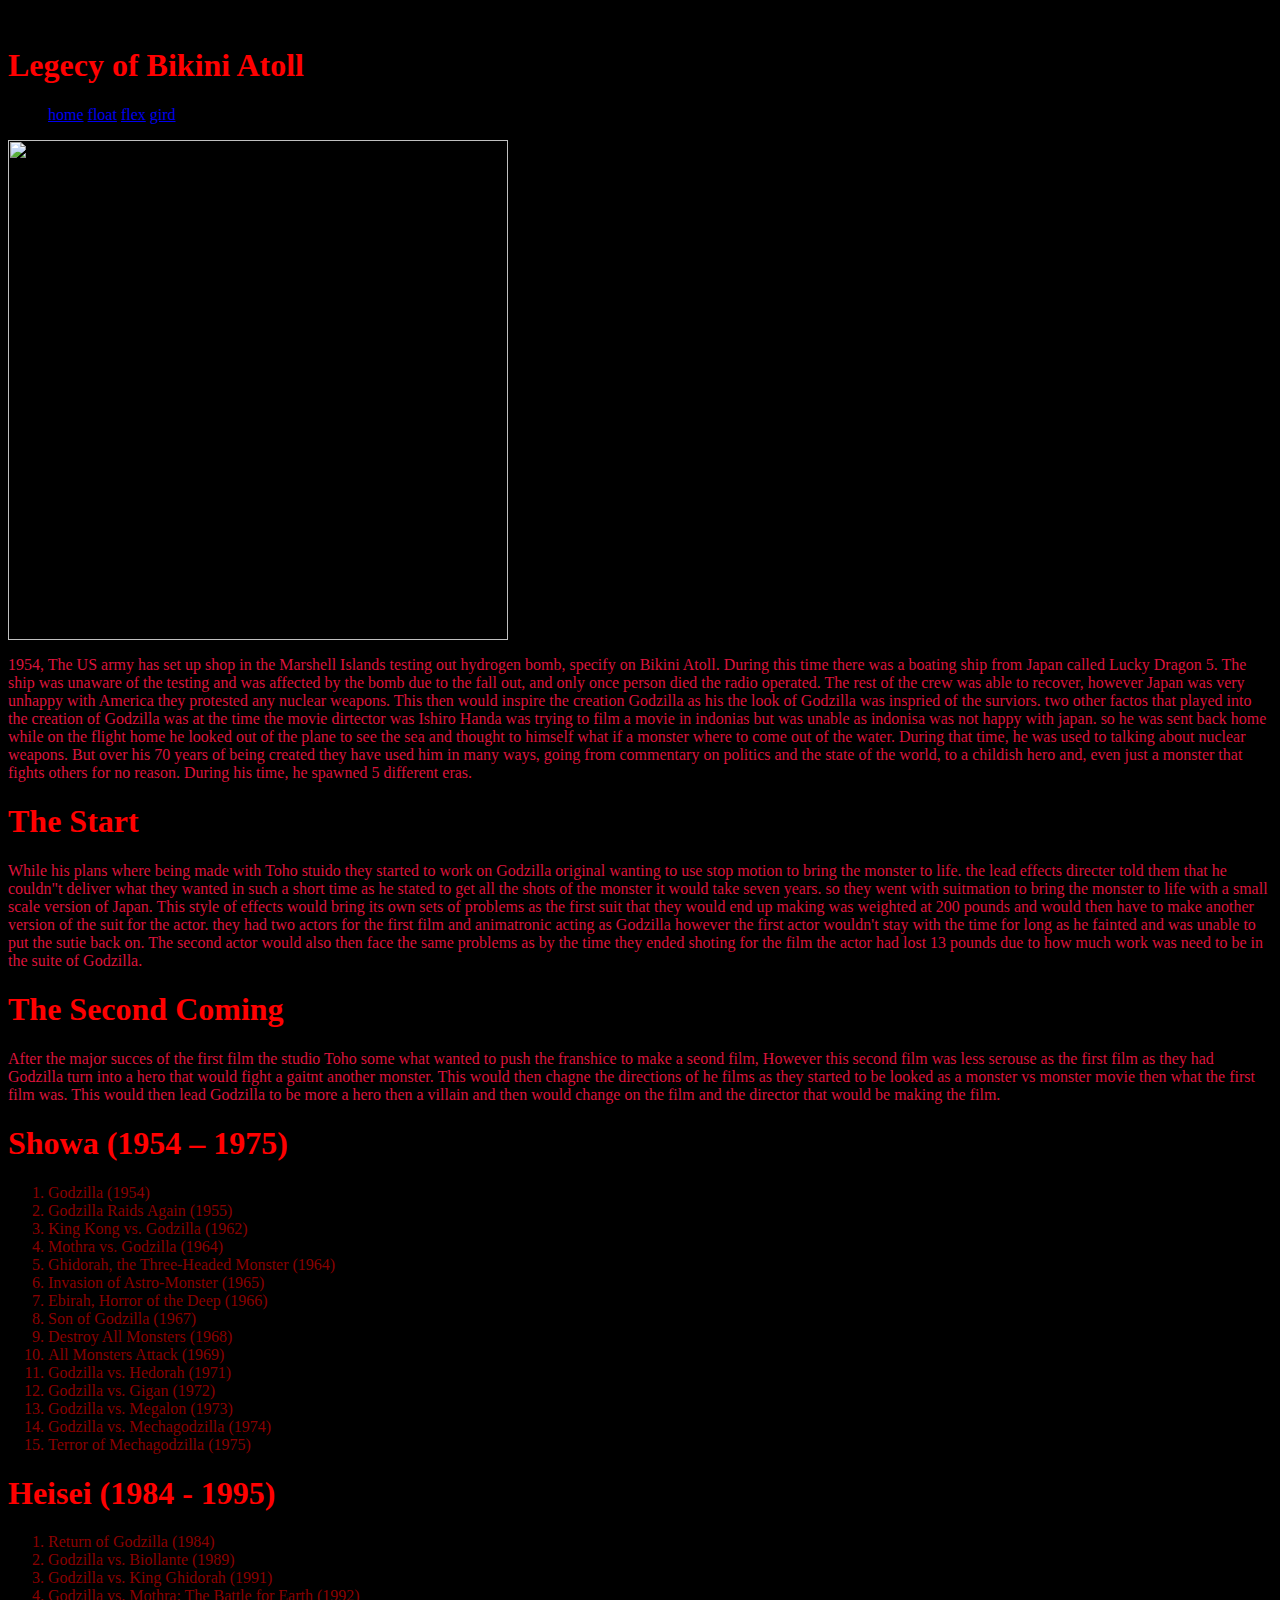
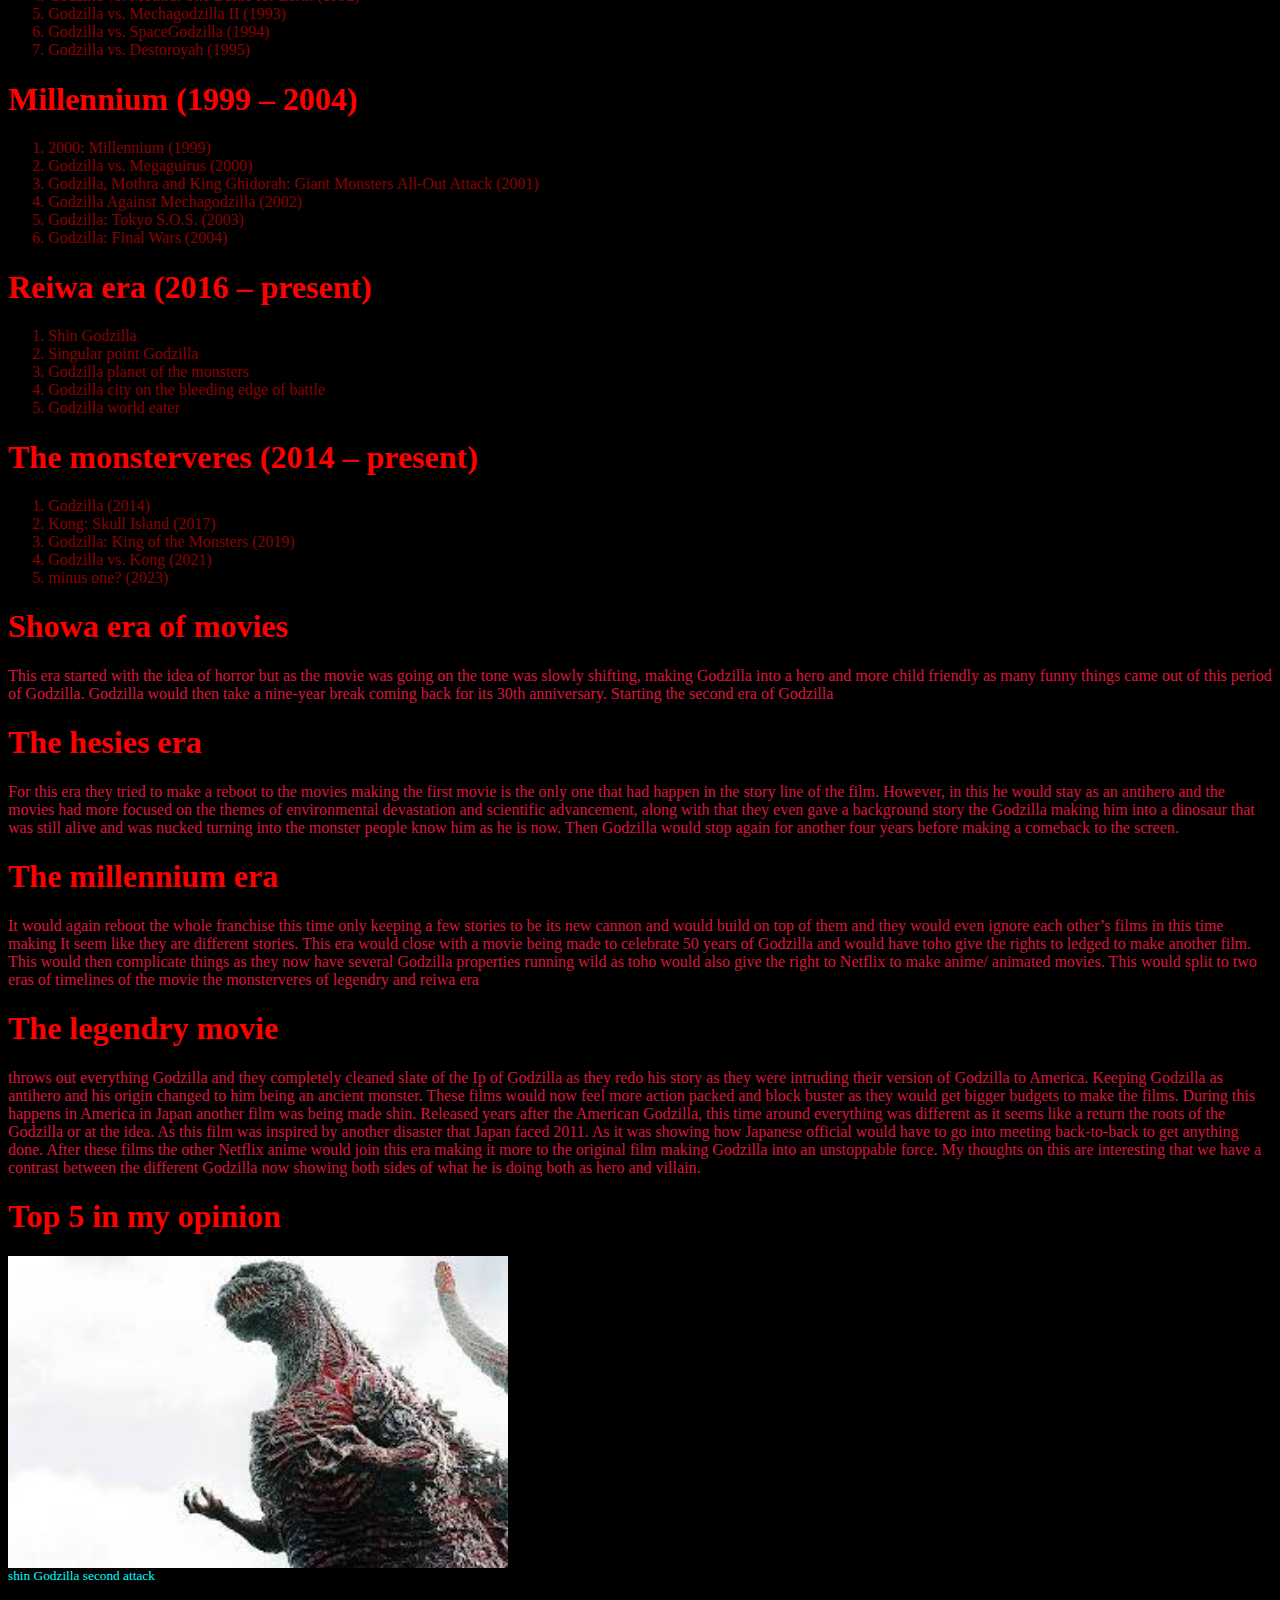
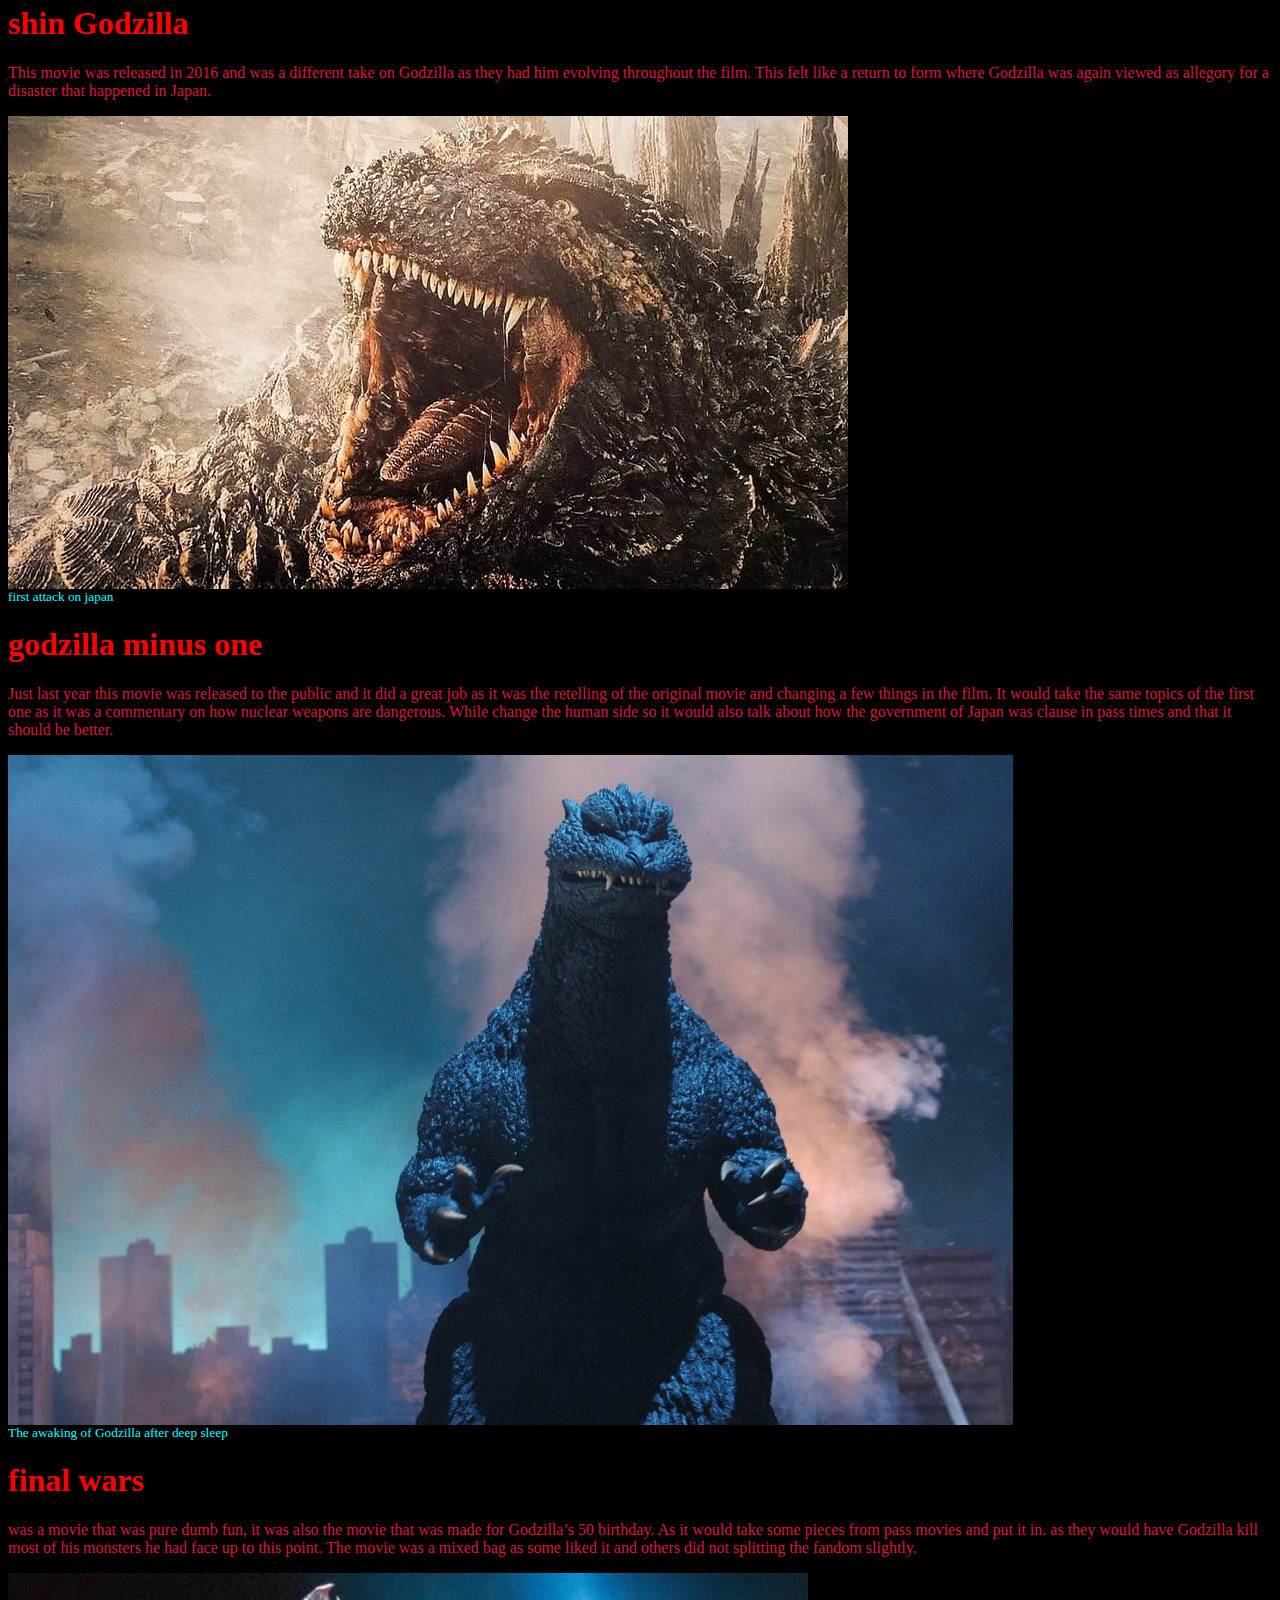
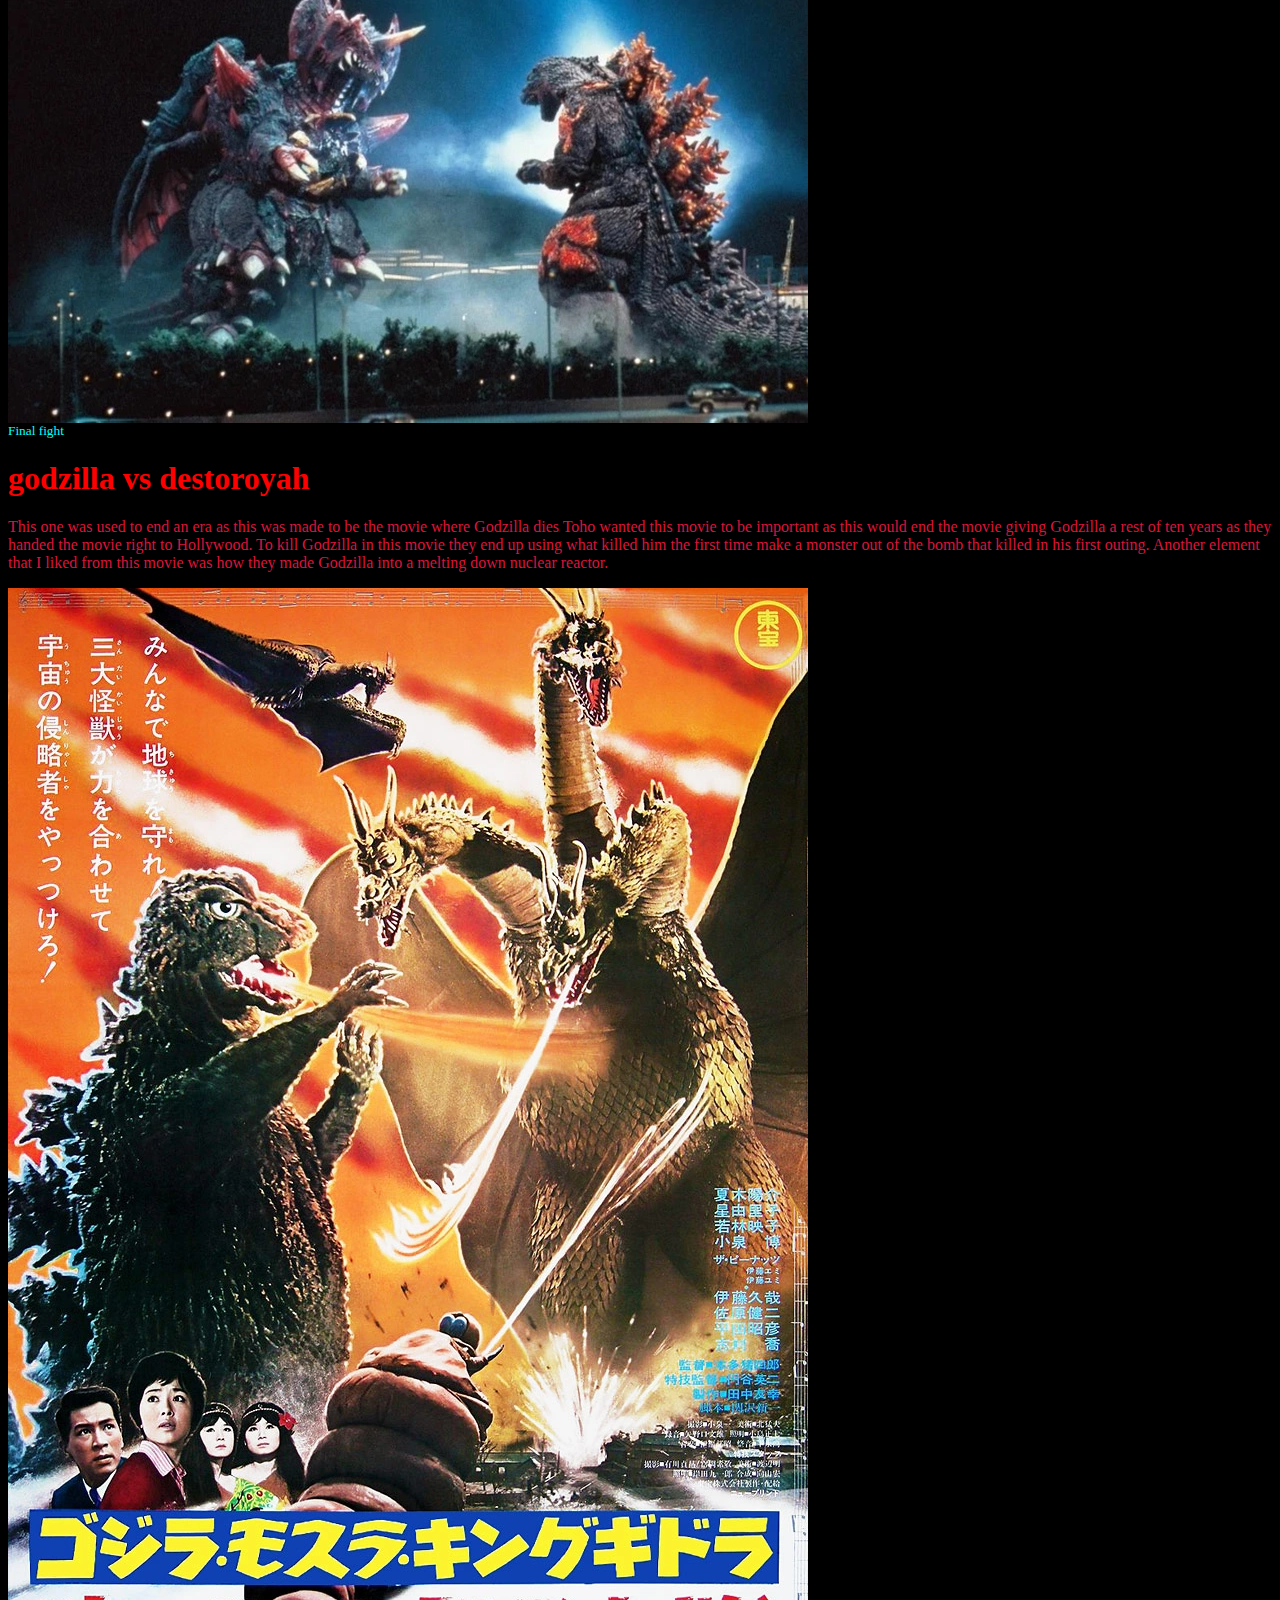
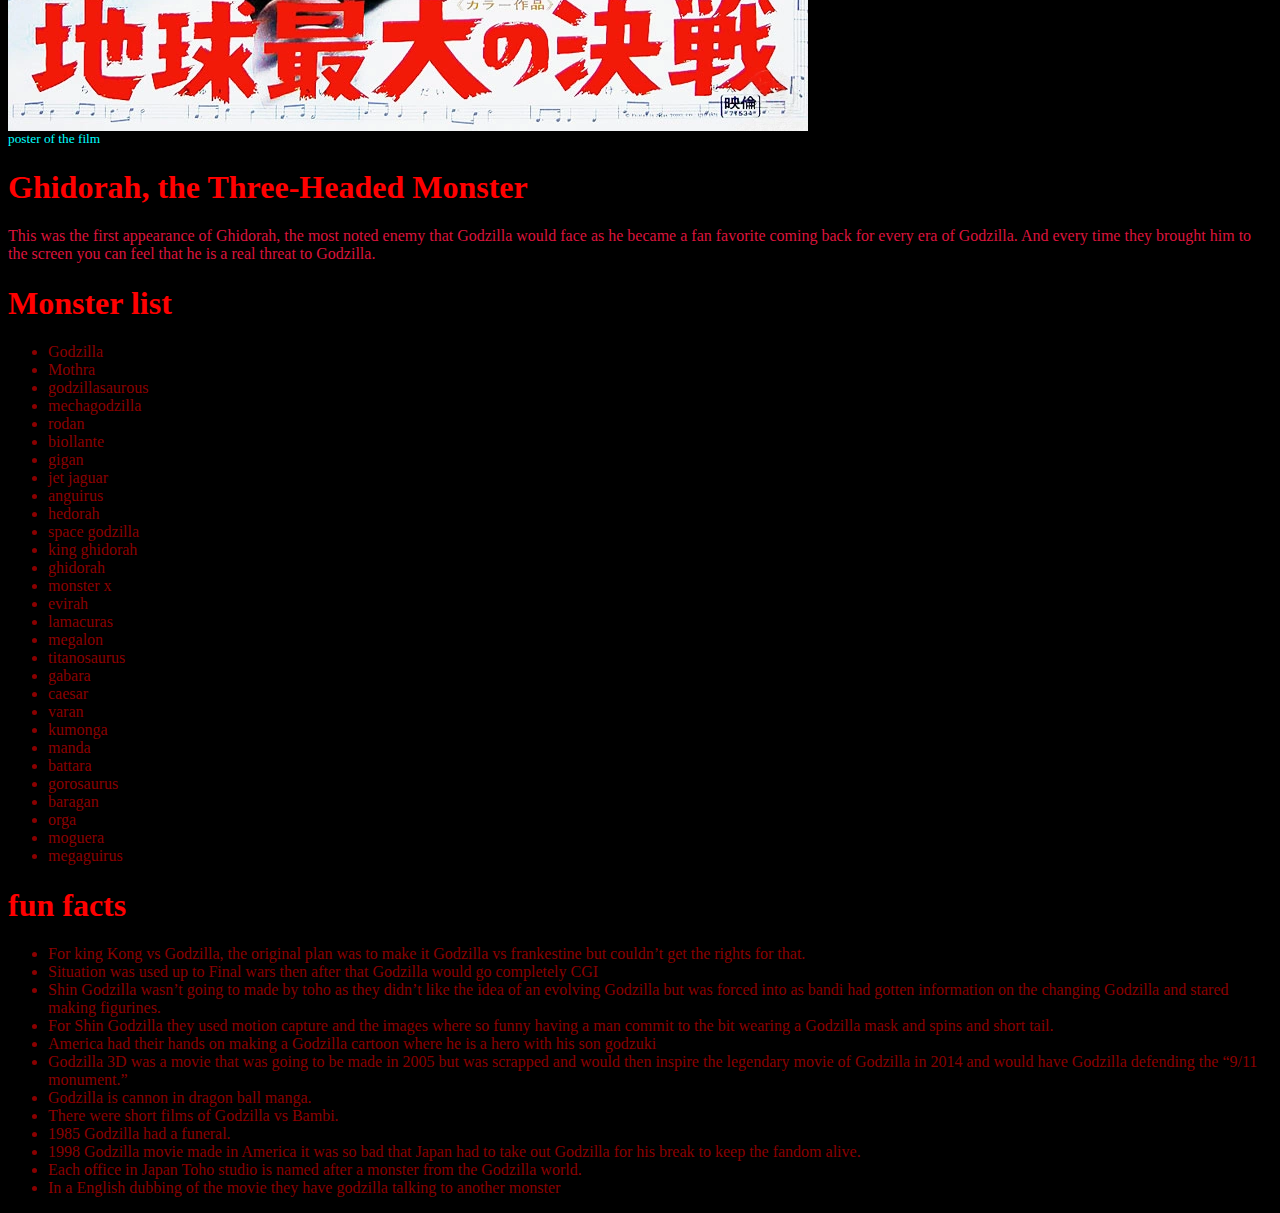
==== flex.html @ 572b9953 "new files with allot of change" ====
=<!DOCTYPE html>
<html lang="EN"> 

<body>
<h1>Legecy of Bikini Atoll</h1>
<div>
<link rel="stylesheet" href="flex.css">
<ul>
    <a href="index.html">home</a>
    <a href="float.html">float</a>
    <a href="flex.html">flex</a>
    <a href="grid.html">gird</a>
</ul>
</div>
<img src="images/Godzilla promo.jpg" width="500">
<div>

</div>
<p> 1954,
    The US army has set up shop in the Marshell Islands testing out hydrogen bomb, specify on Bikini Atoll. During this time there was a boating ship from Japan called Lucky Dragon 5. The ship was unaware of the testing and was affected by the bomb due to the fall out, and only once person died the radio operated. The rest of the crew was able to recover, however Japan was very unhappy with America they protested any nuclear weapons. This then would inspire the creation Godzilla as his the look of Godzilla was inspried of the surviors. two other factos that played into the creation of Godzilla was at the time the movie dirtector was Ishiro Handa was trying to film a movie in indonias but was unable as indonisa was not happy with japan. so he was sent back home while on the flight home he looked out of the plane to see the sea and thought to himself what if a monster where to come out of the water. During that time, he was used to talking about nuclear weapons. But over his 70 years of being created they have used him in many ways, going from commentary on politics and the state of the world, to a childish hero and, even just a monster that fights others for no reason. During his time, he spawned 5 different eras. 
</p>  
<div>
    <H1>The Start</H1>
    <p>
        While his plans where being made with Toho stuido they started to work on Godzilla original wanting to use stop motion to bring the monster to life. the lead effects directer told them that he couldn"t deliver what they wanted in such a short time as he stated to get all the shots of the monster it would take seven years. so they went with suitmation to bring the monster to life with a small scale version of Japan. This style of effects would bring its own sets of problems as the first suit that they would end up making was weighted at 200 pounds and would then have to make another version of the suit for the actor. they had two actors for the first film and animatronic acting as Godzilla however the first actor wouldn't stay with the time for long as he fainted and was unable to put the sutie back on. The second actor would also then face the same problems as by the time they ended shoting for the film the actor had lost 13 pounds due to how much work was need to be in the suite of Godzilla.   
    </p>
</div>
<div>
    <H1>
        The Second Coming
    </H1>
<P>After the major succes of the first film the studio Toho some what wanted to push the franshice to make a seond film, However this second film was less serouse as the first film as they had Godzilla turn into a hero that would fight a gaitnt another monster.
    This would then chagne the directions of he films as they started to be looked as a monster vs monster movie then what the first film was. This would then lead Godzilla to be more a hero then a villain and then would change on the film and the director that would be making the film. 
</P>
</div>
<div><h1>Showa (1954 – 1975)</h1></div>
<ol type="1">
    	<li> Godzilla (1954)</li>
    	<li> Godzilla Raids Again (1955)</li>
    	<li> King Kong vs. Godzilla (1962)</li>
    	<li> Mothra vs. Godzilla (1964)</li>
    	<li> Ghidorah, the Three-Headed Monster (1964)</li>
    	<li> Invasion of Astro-Monster (1965)</li>
    	<li> Ebirah, Horror of the Deep (1966)</li>
    	<li>Son of Godzilla (1967) </li>
    	<li>Destroy All Monsters (1968) </li>
    	<li>All Monsters Attack (1969) </li>
    	<li>Godzilla vs. Hedorah (1971) </li>
    	<li>Godzilla vs. Gigan (1972) </li>
    	<li>Godzilla vs. Megalon (1973) </li>
    	<li>Godzilla vs. Mechagodzilla (1974) </li>
    	<li>Terror of Mechagodzilla (1975) </li>
    </ol>

<h1>
    Heisei (1984 - 1995)
</h1>
<ol type="1">
    <li>Return of Godzilla (1984)</li> 
	<li>Godzilla vs. Biollante (1989)</li>
	<li>Godzilla vs. King Ghidorah (1991)</li>
	<li>Godzilla vs. Mothra: The Battle for Earth (1992)</li>
	<li>Godzilla vs. Mechagodzilla II (1993)</li>
	<li>Godzilla vs. SpaceGodzilla (1994)</li>
	<li>Godzilla vs. Destoroyah (1995)</li>
</ol>
	
<h1>
    Millennium (1999 – 2004)
</h1>
<ol type="1">
	<li> 2000: Millennium (1999)</li>
	<li>Godzilla vs. Megaguirus (2000)</li>
	<li>Godzilla, Mothra and King Ghidorah: Giant Monsters All-Out Attack (2001)</li>
	<li>Godzilla Against Mechagodzilla (2002)</li>
	<li>Godzilla: Tokyo S.O.S. (2003)</li>
	<li>Godzilla: Final Wars (2004)</li>
</ol>
<h1>
    Reiwa era (2016 – present)
</h1>
<ol type="1">
	<li>Shin Godzilla</li>
	<li>Singular point Godzilla </li>
	<li>Godzilla planet of the monsters</li>
	<li>Godzilla city on the bleeding edge of battle </li>
	<li>Godzilla world eater</li>
</ol>
<h1>
    The monsterveres (2014 – present) 
</h1>
<ol type="1">
	<li>Godzilla (2014)</li>
	<li>Kong: Skull Island (2017)</li>
	<li>Godzilla: King of the Monsters (2019)</li>
	<li>Godzilla vs. Kong (2021)</li>
    <li> minus one? (2023)</li>
</ol>
<h1>
    Showa era of movies
</h1>
<p>
This era started with the idea of horror but as the movie was going on the tone was slowly shifting, making Godzilla into a hero and more child friendly as many funny things came out of this period of Godzilla. 
Godzilla would then take a nine-year break coming back for its 30th anniversary. Starting the second era of Godzilla 
</p>
<h1>
    The hesies era 
</h1>
<p>
For this era they tried to make a reboot to the movies making the first movie is the only one that had happen in the story line of the film. However, in this he would stay as an antihero and the movies had more focused on the themes of environmental devastation and scientific advancement, along with that they even gave a background story the Godzilla making him into a dinosaur that was still alive and was nucked turning into the monster people know him as he is now.  
Then Godzilla would stop again for another four years before making a comeback to the screen.
</p>
<h1>
    The millennium era 
</h1>
 <p>
It would again reboot the whole franchise this time only keeping a few stories to be its new cannon and would build on top of them and they would even ignore each other’s films in this time making It seem like they are different stories. This era would close with a movie being made to celebrate 50 years of Godzilla and would have toho give the rights to ledged to make another film. 
This would then complicate things as they now have several Godzilla properties running wild as toho would also give the right to Netflix to make anime/ animated movies. This would split to two eras of timelines of the movie the monsterveres of legendry and reiwa era 
</p>
<h1>
    The legendry movie 
</h1>
<p>
throws out everything Godzilla and they completely cleaned slate of the Ip of Godzilla as they redo his story as they were intruding their version of Godzilla to America. Keeping Godzilla as antihero and his origin changed to him being an ancient monster. These films would now feel more action packed and block buster as they would get bigger budgets to make the films. 
During this happens in America in Japan another film was being made shin. Released years after the American Godzilla, this time around everything was different as it seems like a return the roots of the Godzilla or at the idea. As this film was inspired by another disaster that Japan faced 2011. As it was showing how Japanese official would have to go into meeting back-to-back to get anything done. After these films the other Netflix anime would join this era making it more to the original film making Godzilla into an unstoppable force. 
My thoughts on this are interesting that we have a contrast between the different Godzilla now showing both sides of what he is doing both as hero and villain. 
</p>
<h1>
    Top 5 in my opinion
</h1>
<div> </div>
<img src="images/download (2).jpeg" width="500">
<figcaption>shin Godzilla second attack
</figcaption> 
<div></div>
<h1>shin Godzilla </h1> 
<p> This movie was released in 2016 and was a different take on Godzilla as they had him evolving throughout the film. This felt like a return to form where Godzilla was again viewed as allegory for a disaster that happened in Japan. 
</p>
<div>
</div>
<img src="images/bf5b8-16988271634841-1920.avif">
<figcaption>first attack on japan</figcaption> 
<div></div>
 <h1>godzilla minus one</h1><div></div>
<p>Just last year this movie was released to the public and it did a great job as it was the retelling of the original movie and changing a few things in the film. It would take the same topics of the first one as it was a commentary on how nuclear weapons are dangerous. While change the human side so it would also talk about how the government of Japan was clause in pass times and that it should be better.
</p>
<div></div>
<Img src="images/Godzilla - Final Wars Still 1.jpg">
    <figcaption>The awaking of Godzilla after deep sleep</figcaption>
<div></div>
<h1>final wars</h1><div></div>
<p> was a movie that was pure dumb fun, it was also the movie that was made for Godzilla’s 50 birthday.  As it would take some pieces from pass movies and put it in. as they would have Godzilla kill most of his monsters he had face up to this point. The movie was a mixed bag as some liked it and others did not splitting the fandom slightly.
</p>
<div></div>
<img src="images/image-w1280.webp">
<figcaption>Final fight</figcaption>
<div></div> <h1> godzilla vs destoroyah</h1> <div></div>
<p>This one was used to end an era as this was made to be the movie where Godzilla dies Toho wanted this movie to be important as this would end the movie giving Godzilla a rest of ten years as they handed the movie right to Hollywood. To kill Godzilla in this movie they end up using what killed him the first time make a monster out of the bomb that killed in his first outing. Another element that I liked from this movie was how they made Godzilla into a melting down nuclear reactor. 
</p>
<div></div>
<img src="images/Ghidorah_the_Three-Headed_Monster_Poster_1971.webp">
<figcaption>poster of the film</figcaption>
<div></div>  <h1>Ghidorah, the Three-Headed Monster</h1> <div></div> 
<p>
This was the first appearance of Ghidorah, the most noted enemy that Godzilla would face as he became a fan favorite coming back for every era of Godzilla. And every time they brought him to the screen you can feel that he is a real threat to Godzilla. 
</p>
<h1>
    Monster list
</h1>
<ul>
    <li> Godzilla</li> 
    <li>Mothra</li>
    <li>godzillasaurous</li>
    <li>mechagodzilla</li>
    <li>rodan</li>
    <li>biollante</li> 
    <li>gigan</li>
    <li>jet jaguar</li>
    <li>anguirus</li>
    <li>hedorah</li>
    <li>space godzilla</li>
    <li>king ghidorah	</li> 
    <li>ghidorah </li>
    <li> monster x</li> 
    <li>evirah</li>
    <li>lamacuras</li>
    <li>megalon</li>
    <li>titanosaurus</li>
    <li>gabara</li>
    <li>caesar</li>
    <Li>varan</Li> 
    <li>kumonga</li>
    <li>manda</li>
    <li>battara</li>
    <li>gorosaurus</li>
    <li>baragan</li>
    <li>orga</li>
    <li>moguera</li>
    <li>megaguirus</li>
    

</style>
</body>
<footer>
</ul> 
   <div></div> 
 <h1>fun facts </h1>
<div></div>
<ul>
<li>For king Kong vs Godzilla, the original plan was to make it Godzilla vs frankestine but couldn’t get the rights for that. </li>

<li>Situation was used up to Final wars then after that Godzilla would go completely CGI</li>

<li>Shin Godzilla wasn’t going to made by toho as they didn’t like the idea of an evolving Godzilla but was forced into as bandi had gotten information on the changing Godzilla and stared making figurines. 
</li>
<li>For Shin Godzilla they used motion capture and the images where so funny having a man commit to the bit wearing a Godzilla mask and spins and short tail.</li>

<li>America had their hands on making a Godzilla cartoon where he is a hero with his son godzuki</li>

<li>Godzilla 3D was a movie that was going to be made in 2005 but was scrapped and would then inspire the legendary movie of Godzilla in 2014 and would have Godzilla defending the “9/11 monument.”
</li>
<li>Godzilla is cannon in dragon ball manga. </li>

<li>There were short films of Godzilla vs Bambi. </li>

<li>1985 Godzilla had a funeral.</li> 

<li>1998 Godzilla movie made in America it was so bad that Japan had to take out Godzilla for his break to keep the fandom alive.</li>

<li>Each office in Japan Toho studio is named after a monster from the Godzilla world.</li>

<li>In a English dubbing of the movie they have godzilla talking to another monster</li>
</ul>
</footer>
</html>
---- flex.css ----
style { font-family:  new-order, sans-serif;
    font-style: normal;
    font-weight: 300; 
    font-size: medium;}
figcaption{font-size: smaller;
    color: aqua;}
body{background-color: black;}
p{color: crimson; }
h1{color: red;}
ol {color: darkred;}
ul {color: darkred;}
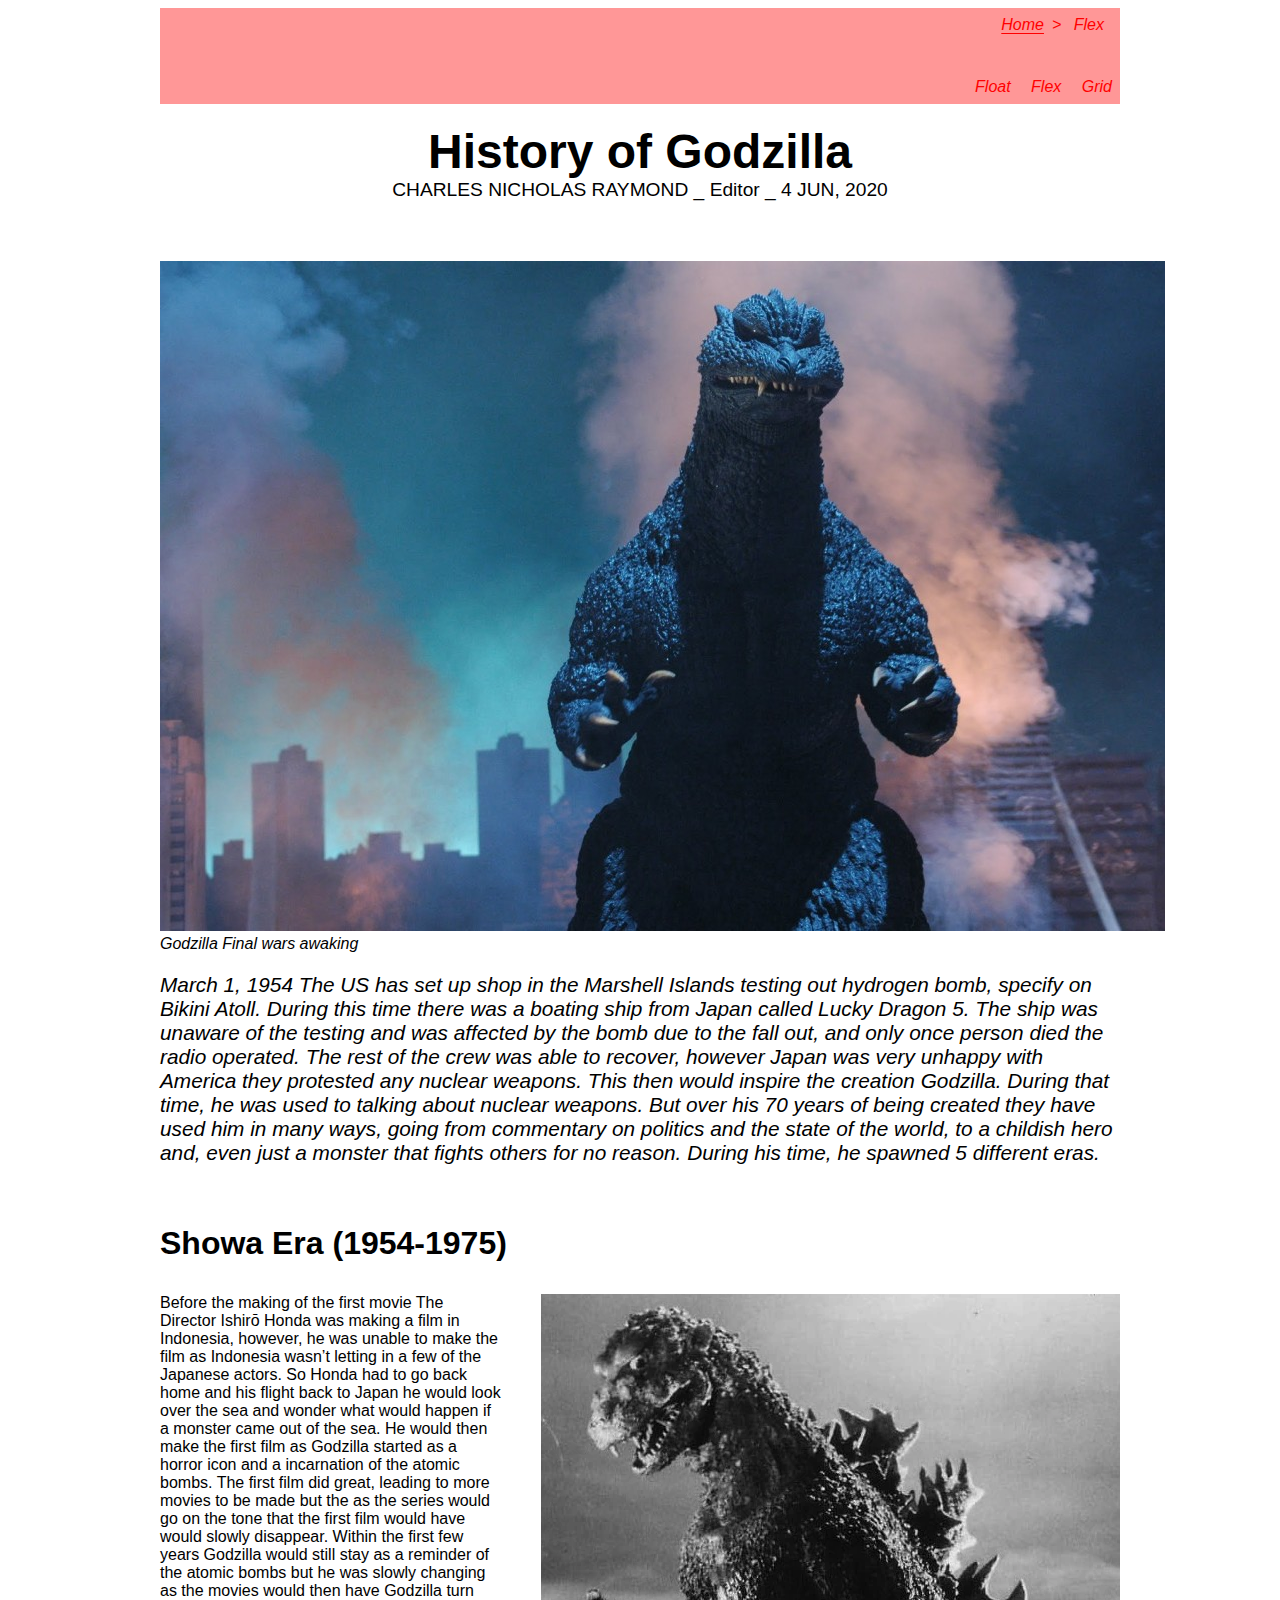
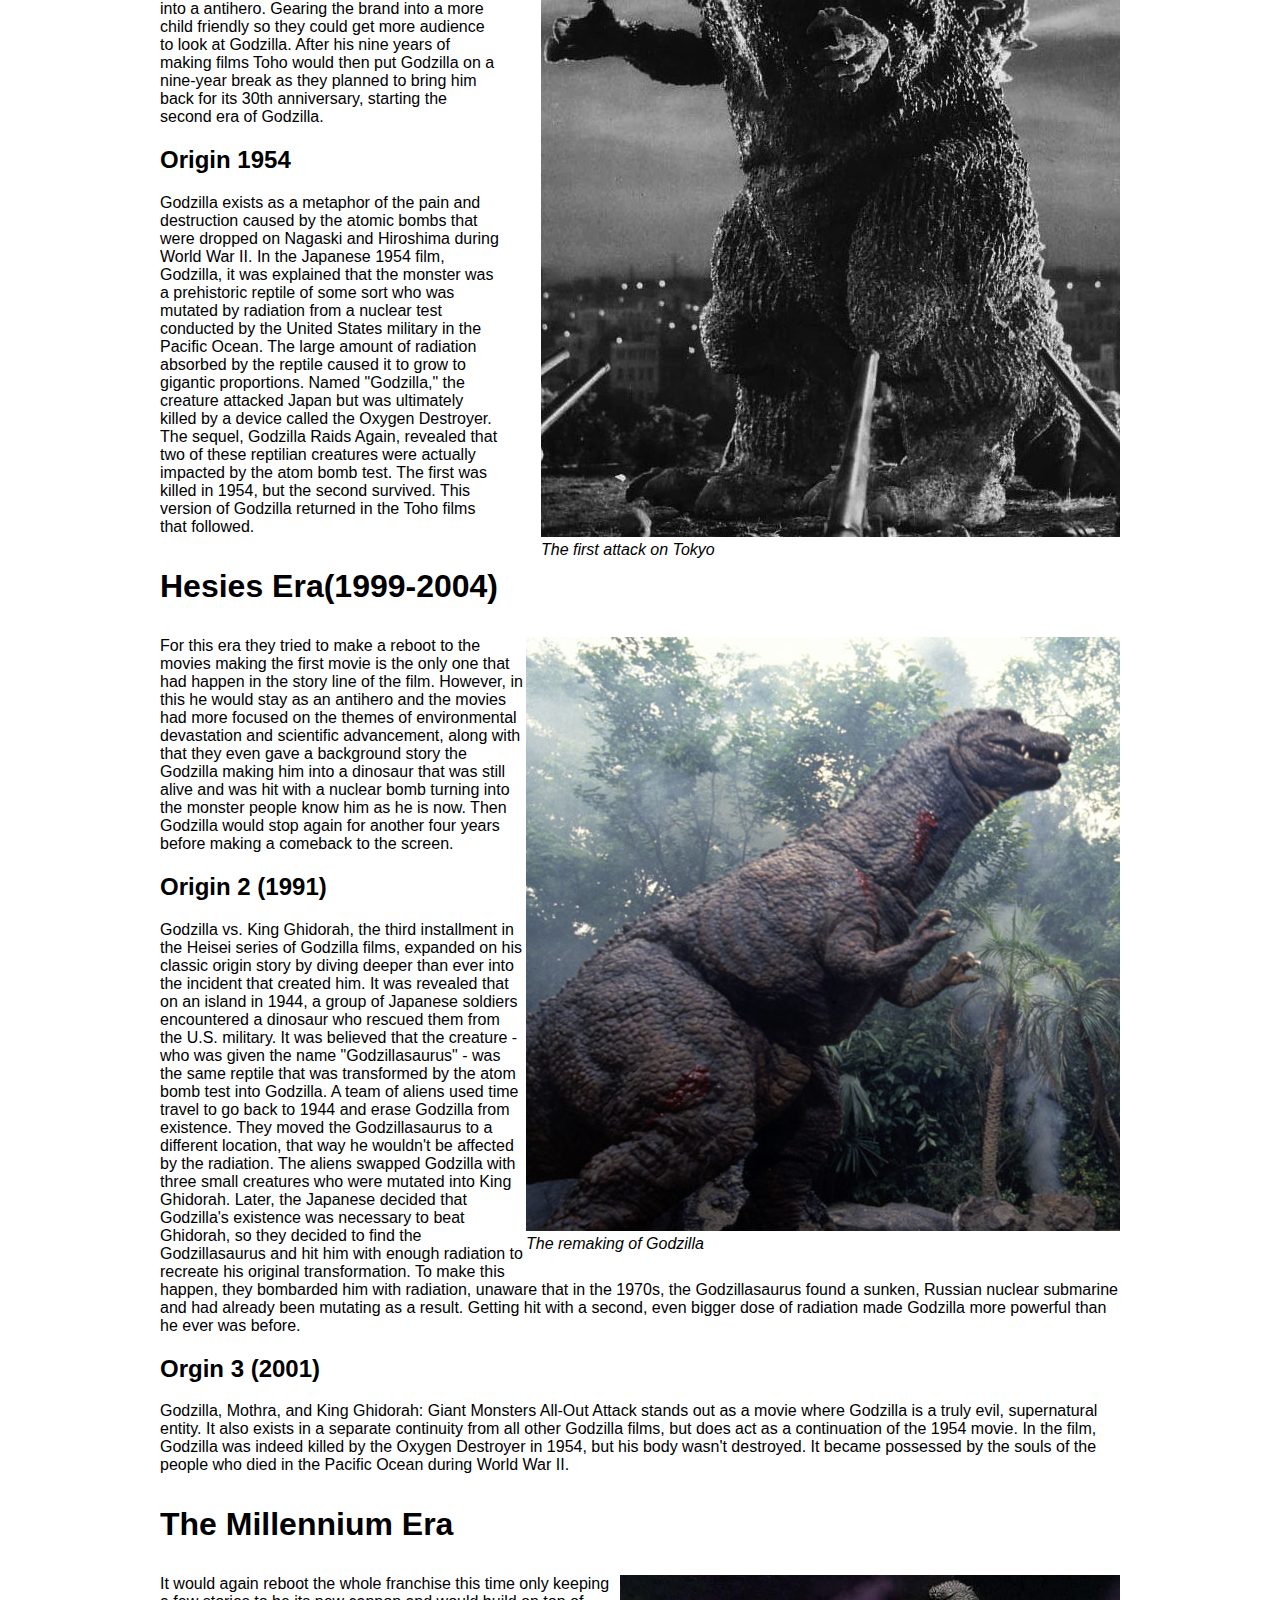
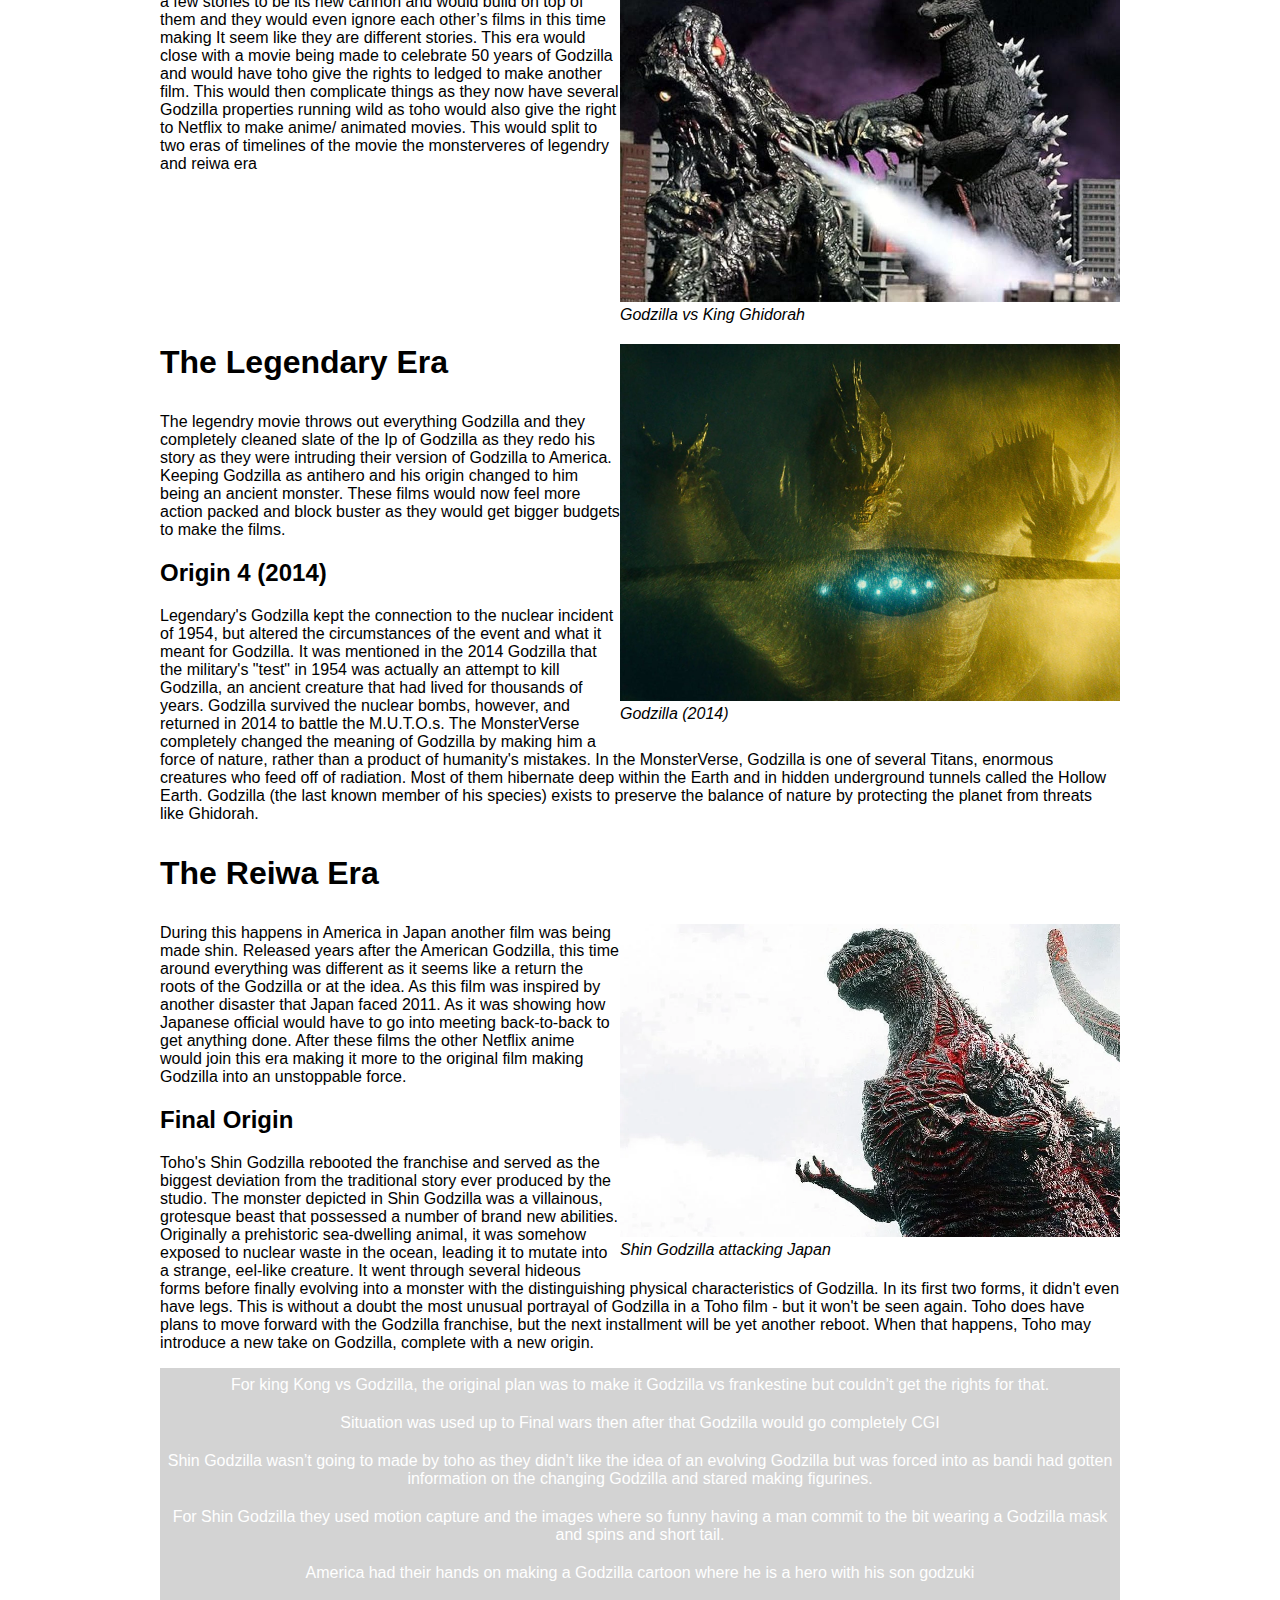
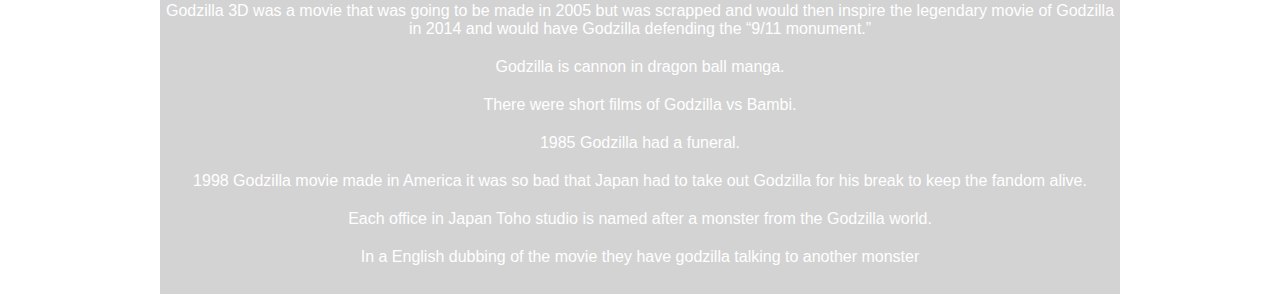
==== commit 9cfd1974: "a complete re work of the css and htlm pages" ====
--- a/flex.html
+++ b/flex.html
@@ -1,235 +1,145 @@
-=<!DOCTYPE html>
-<html lang="EN"> 
+<!DOCTYPE html>
+<html lang="EN">
+    <head>
+        <meta charset="UTF-8" />
+        <title>Legecy of Bikini Atoll </title>
+        <link rel="stylesheet" href="index.css" />
+    </head>
+    <body>
+        <div class="content-wrapper">
+            <nav class="navbar" role="navigation" aria-label="main menu">
+                <ol class="breadcrumbs" role="breadcrumb" aria-label="breadcrumb navigation">
+                  <li><a href="index.html">Home</a></li>
+                  <li>Flex</li>
+                </ol>
+          
+                <ul class="main_nav" role="main_nav" aria-label="main navigation">
+                  <li><a href="float.html">Float</a></li>
+                  <li><a href="flex.html">Flex</a></li>
+                  <li><a href="grid.html">Grid</a></li>
+                </ul>
+              </nav>
+            <header>
+                <h1>History of Godzilla</h1>
+                <div class="byline" role="byline" aria-label="byline">
+                    <div class="author">CHARLES NICHOLAS RAYMOND</div>
+                    <div class="separator">_</div>
+                    <div class="author-title">Editor</div>
+                    <div class="separator">_</div>
+                    <time datetime="2019-05-24">4 JUN, 2020</time>
+                  </div>
+                </header>
+            </header>  
 
-<body>
-<h1>Legecy of Bikini Atoll</h1>
-<div>
-<link rel="stylesheet" href="flex.css">
-<ul>
-    <a href="index.html">home</a>
-    <a href="float.html">float</a>
-    <a href="flex.html">flex</a>
-    <a href="grid.html">gird</a>
-</ul>
-</div>
-<img src="images/Godzilla promo.jpg" width="500">
-<div>
+            <main>
+                <section class="intro">
+                    <figure>
+                        <img
+                         class="sectionimage"
+                         src="images/Godzilla - Final Wars Still 1.jpg"
+                         alt="attack"
+                         />
+                         <figcaption>Godzilla Final wars awaking</figcaption>
+                    </figure>
+                    <p>
+                         March 1, 1954
+                        The US has set up shop in the Marshell Islands testing out hydrogen bomb, specify on Bikini Atoll. During this time there was a boating ship from Japan called Lucky Dragon 5. The ship was unaware of the testing and was affected by the bomb due to the fall out, and only once person died the radio operated. The rest of the crew was able to recover, however Japan was very unhappy with America they protested any nuclear weapons. This then would inspire the creation Godzilla. During that time, he was used to talking about nuclear weapons. But over his 70 years of being created they have used him in many ways, going from commentary on politics and the state of the world, to a childish hero and, even just a monster that fights others for no reason. During his time, he spawned 5 different eras. 
+                    </p>
+                </section>
+                <section class="showaera">
+                    <h3>Showa Era (1954-1975) </h3>
+                    <figure>
+                        <Img src="images/ShodaiGoji_0.webp"></Img>
+                        <figcaption>The first attack on Tokyo</figcaption>
+                        </figure>
+                        <p>Before the making of the first movie The Director Ishirō Honda was making a film in Indonesia, however, he was unable to make the film as Indonesia wasn’t letting in a few of the Japanese actors. So Honda had to go back home and his flight back to Japan he would look over the sea and wonder what would happen if a monster came out of the sea. He would then make the first film as Godzilla started as a horror icon and a incarnation of the atomic bombs. The first film did great, leading to more movies to be made but the as the series would go on the tone that the first film would have would slowly disappear. Within the first few years Godzilla would still stay as a reminder of the atomic bombs but he was slowly changing as the movies would then have Godzilla turn into a antihero. Gearing the brand into a more child friendly so they could get more audience to look at Godzilla. After his nine years of making films Toho would then put Godzilla on a nine-year break as they planned to bring him  back for its 30th anniversary, starting the second era of Godzilla. 
+                        </p>
+                        <h2>Origin 1954 </H2>
+                        <p>Godzilla exists as a metaphor of the pain and destruction caused by the atomic bombs that were dropped on Nagaski and Hiroshima during World War II. In the Japanese 1954 film, Godzilla, it was explained that the monster was a prehistoric reptile of some sort who was mutated by radiation from a nuclear test conducted by the United States military in the Pacific Ocean. The large amount of radiation absorbed by the reptile caused it to grow to gigantic proportions. Named "Godzilla," the creature attacked Japan but was ultimately killed by a device called the Oxygen Destroyer. The sequel, Godzilla Raids Again, revealed that two of these reptilian creatures were actually impacted by the atom bomb test. The first was killed in 1954, but the second survived. This version of Godzilla returned in the Toho films that followed.
+                        </p>
+                        
 
-</div>
-<p> 1954,
-    The US army has set up shop in the Marshell Islands testing out hydrogen bomb, specify on Bikini Atoll. During this time there was a boating ship from Japan called Lucky Dragon 5. The ship was unaware of the testing and was affected by the bomb due to the fall out, and only once person died the radio operated. The rest of the crew was able to recover, however Japan was very unhappy with America they protested any nuclear weapons. This then would inspire the creation Godzilla as his the look of Godzilla was inspried of the surviors. two other factos that played into the creation of Godzilla was at the time the movie dirtector was Ishiro Handa was trying to film a movie in indonias but was unable as indonisa was not happy with japan. so he was sent back home while on the flight home he looked out of the plane to see the sea and thought to himself what if a monster where to come out of the water. During that time, he was used to talking about nuclear weapons. But over his 70 years of being created they have used him in many ways, going from commentary on politics and the state of the world, to a childish hero and, even just a monster that fights others for no reason. During his time, he spawned 5 different eras. 
-</p>  
-<div>
-    <H1>The Start</H1>
-    <p>
-        While his plans where being made with Toho stuido they started to work on Godzilla original wanting to use stop motion to bring the monster to life. the lead effects directer told them that he couldn"t deliver what they wanted in such a short time as he stated to get all the shots of the monster it would take seven years. so they went with suitmation to bring the monster to life with a small scale version of Japan. This style of effects would bring its own sets of problems as the first suit that they would end up making was weighted at 200 pounds and would then have to make another version of the suit for the actor. they had two actors for the first film and animatronic acting as Godzilla however the first actor wouldn't stay with the time for long as he fainted and was unable to put the sutie back on. The second actor would also then face the same problems as by the time they ended shoting for the film the actor had lost 13 pounds due to how much work was need to be in the suite of Godzilla.   
-    </p>
-</div>
-<div>
-    <H1>
-        The Second Coming
-    </H1>
-<P>After the major succes of the first film the studio Toho some what wanted to push the franshice to make a seond film, However this second film was less serouse as the first film as they had Godzilla turn into a hero that would fight a gaitnt another monster.
-    This would then chagne the directions of he films as they started to be looked as a monster vs monster movie then what the first film was. This would then lead Godzilla to be more a hero then a villain and then would change on the film and the director that would be making the film. 
-</P>
-</div>
-<div><h1>Showa (1954 – 1975)</h1></div>
-<ol type="1">
-    	<li> Godzilla (1954)</li>
-    	<li> Godzilla Raids Again (1955)</li>
-    	<li> King Kong vs. Godzilla (1962)</li>
-    	<li> Mothra vs. Godzilla (1964)</li>
-    	<li> Ghidorah, the Three-Headed Monster (1964)</li>
-    	<li> Invasion of Astro-Monster (1965)</li>
-    	<li> Ebirah, Horror of the Deep (1966)</li>
-    	<li>Son of Godzilla (1967) </li>
-    	<li>Destroy All Monsters (1968) </li>
-    	<li>All Monsters Attack (1969) </li>
-    	<li>Godzilla vs. Hedorah (1971) </li>
-    	<li>Godzilla vs. Gigan (1972) </li>
-    	<li>Godzilla vs. Megalon (1973) </li>
-    	<li>Godzilla vs. Mechagodzilla (1974) </li>
-    	<li>Terror of Mechagodzilla (1975) </li>
-    </ol>
-
-<h1>
-    Heisei (1984 - 1995)
-</h1>
-<ol type="1">
-    <li>Return of Godzilla (1984)</li> 
-	<li>Godzilla vs. Biollante (1989)</li>
-	<li>Godzilla vs. King Ghidorah (1991)</li>
-	<li>Godzilla vs. Mothra: The Battle for Earth (1992)</li>
-	<li>Godzilla vs. Mechagodzilla II (1993)</li>
-	<li>Godzilla vs. SpaceGodzilla (1994)</li>
-	<li>Godzilla vs. Destoroyah (1995)</li>
-</ol>
-	
-<h1>
-    Millennium (1999 – 2004)
-</h1>
-<ol type="1">
-	<li> 2000: Millennium (1999)</li>
-	<li>Godzilla vs. Megaguirus (2000)</li>
-	<li>Godzilla, Mothra and King Ghidorah: Giant Monsters All-Out Attack (2001)</li>
-	<li>Godzilla Against Mechagodzilla (2002)</li>
-	<li>Godzilla: Tokyo S.O.S. (2003)</li>
-	<li>Godzilla: Final Wars (2004)</li>
-</ol>
-<h1>
-    Reiwa era (2016 – present)
-</h1>
-<ol type="1">
-	<li>Shin Godzilla</li>
-	<li>Singular point Godzilla </li>
-	<li>Godzilla planet of the monsters</li>
-	<li>Godzilla city on the bleeding edge of battle </li>
-	<li>Godzilla world eater</li>
-</ol>
-<h1>
-    The monsterveres (2014 – present) 
-</h1>
-<ol type="1">
-	<li>Godzilla (2014)</li>
-	<li>Kong: Skull Island (2017)</li>
-	<li>Godzilla: King of the Monsters (2019)</li>
-	<li>Godzilla vs. Kong (2021)</li>
-    <li> minus one? (2023)</li>
-</ol>
-<h1>
-    Showa era of movies
-</h1>
-<p>
-This era started with the idea of horror but as the movie was going on the tone was slowly shifting, making Godzilla into a hero and more child friendly as many funny things came out of this period of Godzilla. 
-Godzilla would then take a nine-year break coming back for its 30th anniversary. Starting the second era of Godzilla 
-</p>
-<h1>
-    The hesies era 
-</h1>
-<p>
-For this era they tried to make a reboot to the movies making the first movie is the only one that had happen in the story line of the film. However, in this he would stay as an antihero and the movies had more focused on the themes of environmental devastation and scientific advancement, along with that they even gave a background story the Godzilla making him into a dinosaur that was still alive and was nucked turning into the monster people know him as he is now.  
+                </section>
+            </section class="hesiesera">
+              <h3>Hesies Era(1999-2004)</h3>
+              <figure>
+                <img src="images/Godzillasaurus_0.jpg" >
+              <figcaption> The remaking of Godzilla </figcaption>
+            </figure>
+              
+              <P>
+                For this era they tried to make a reboot to the movies making the first movie is the only one that had happen in the story line of the film. However, in this he would stay as an antihero and the movies had more focused on the themes of environmental devastation and scientific advancement, along with that they even gave a background story the Godzilla making him into a dinosaur that was still alive and was hit with a nuclear bomb turning into the monster people know him as he is now.  
 Then Godzilla would stop again for another four years before making a comeback to the screen.
-</p>
-<h1>
-    The millennium era 
-</h1>
- <p>
-It would again reboot the whole franchise this time only keeping a few stories to be its new cannon and would build on top of them and they would even ignore each other’s films in this time making It seem like they are different stories. This era would close with a movie being made to celebrate 50 years of Godzilla and would have toho give the rights to ledged to make another film. 
-This would then complicate things as they now have several Godzilla properties running wild as toho would also give the right to Netflix to make anime/ animated movies. This would split to two eras of timelines of the movie the monsterveres of legendry and reiwa era 
-</p>
-<h1>
-    The legendry movie 
-</h1>
-<p>
-throws out everything Godzilla and they completely cleaned slate of the Ip of Godzilla as they redo his story as they were intruding their version of Godzilla to America. Keeping Godzilla as antihero and his origin changed to him being an ancient monster. These films would now feel more action packed and block buster as they would get bigger budgets to make the films. 
-During this happens in America in Japan another film was being made shin. Released years after the American Godzilla, this time around everything was different as it seems like a return the roots of the Godzilla or at the idea. As this film was inspired by another disaster that Japan faced 2011. As it was showing how Japanese official would have to go into meeting back-to-back to get anything done. After these films the other Netflix anime would join this era making it more to the original film making Godzilla into an unstoppable force. 
-My thoughts on this are interesting that we have a contrast between the different Godzilla now showing both sides of what he is doing both as hero and villain. 
-</p>
-<h1>
-    Top 5 in my opinion
-</h1>
-<div> </div>
-<img src="images/download (2).jpeg" width="500">
-<figcaption>shin Godzilla second attack
-</figcaption> 
-<div></div>
-<h1>shin Godzilla </h1> 
-<p> This movie was released in 2016 and was a different take on Godzilla as they had him evolving throughout the film. This felt like a return to form where Godzilla was again viewed as allegory for a disaster that happened in Japan. 
-</p>
-<div>
-</div>
-<img src="images/bf5b8-16988271634841-1920.avif">
-<figcaption>first attack on japan</figcaption> 
-<div></div>
- <h1>godzilla minus one</h1><div></div>
-<p>Just last year this movie was released to the public and it did a great job as it was the retelling of the original movie and changing a few things in the film. It would take the same topics of the first one as it was a commentary on how nuclear weapons are dangerous. While change the human side so it would also talk about how the government of Japan was clause in pass times and that it should be better.
-</p>
-<div></div>
-<Img src="images/Godzilla - Final Wars Still 1.jpg">
-    <figcaption>The awaking of Godzilla after deep sleep</figcaption>
-<div></div>
-<h1>final wars</h1><div></div>
-<p> was a movie that was pure dumb fun, it was also the movie that was made for Godzilla’s 50 birthday.  As it would take some pieces from pass movies and put it in. as they would have Godzilla kill most of his monsters he had face up to this point. The movie was a mixed bag as some liked it and others did not splitting the fandom slightly.
-</p>
-<div></div>
-<img src="images/image-w1280.webp">
-<figcaption>Final fight</figcaption>
-<div></div> <h1> godzilla vs destoroyah</h1> <div></div>
-<p>This one was used to end an era as this was made to be the movie where Godzilla dies Toho wanted this movie to be important as this would end the movie giving Godzilla a rest of ten years as they handed the movie right to Hollywood. To kill Godzilla in this movie they end up using what killed him the first time make a monster out of the bomb that killed in his first outing. Another element that I liked from this movie was how they made Godzilla into a melting down nuclear reactor. 
-</p>
-<div></div>
-<img src="images/Ghidorah_the_Three-Headed_Monster_Poster_1971.webp">
-<figcaption>poster of the film</figcaption>
-<div></div>  <h1>Ghidorah, the Three-Headed Monster</h1> <div></div> 
-<p>
-This was the first appearance of Ghidorah, the most noted enemy that Godzilla would face as he became a fan favorite coming back for every era of Godzilla. And every time they brought him to the screen you can feel that he is a real threat to Godzilla. 
-</p>
-<h1>
-    Monster list
-</h1>
-<ul>
-    <li> Godzilla</li> 
-    <li>Mothra</li>
-    <li>godzillasaurous</li>
-    <li>mechagodzilla</li>
-    <li>rodan</li>
-    <li>biollante</li> 
-    <li>gigan</li>
-    <li>jet jaguar</li>
-    <li>anguirus</li>
-    <li>hedorah</li>
-    <li>space godzilla</li>
-    <li>king ghidorah	</li> 
-    <li>ghidorah </li>
-    <li> monster x</li> 
-    <li>evirah</li>
-    <li>lamacuras</li>
-    <li>megalon</li>
-    <li>titanosaurus</li>
-    <li>gabara</li>
-    <li>caesar</li>
-    <Li>varan</Li> 
-    <li>kumonga</li>
-    <li>manda</li>
-    <li>battara</li>
-    <li>gorosaurus</li>
-    <li>baragan</li>
-    <li>orga</li>
-    <li>moguera</li>
-    <li>megaguirus</li>
-    
-
-</style>
-</body>
-<footer>
-</ul> 
-   <div></div> 
- <h1>fun facts </h1>
-<div></div>
-<ul>
-<li>For king Kong vs Godzilla, the original plan was to make it Godzilla vs frankestine but couldn’t get the rights for that. </li>
-
-<li>Situation was used up to Final wars then after that Godzilla would go completely CGI</li>
-
+              </P>
+            </section class="Hesiesear2">
+           
+              <h2> Origin 2 (1991) </h2>
+              <p>Godzilla vs. King Ghidorah, the third installment in the Heisei series of Godzilla films, expanded on his classic origin story by diving deeper than ever into the incident that created him. It was revealed that on an island in 1944, a group of Japanese soldiers encountered a dinosaur who rescued them from the U.S. military. It was believed that the creature - who was given the name "Godzillasaurus" - was the same reptile that was transformed by the atom bomb test into Godzilla.
+                A team of aliens used time travel to go back to 1944 and erase Godzilla from existence. They moved the Godzillasaurus to a different location, that way he wouldn't be affected by the radiation. The aliens swapped Godzilla with three small creatures who were mutated into King Ghidorah. Later, the Japanese decided that Godzilla's existence was necessary to beat Ghidorah, so they decided to find the Godzillasaurus and hit him with enough radiation to recreate his original transformation. To make this happen, they bombarded him with radiation, unaware that in the 1970s, the Godzillasaurus found a sunken, Russian nuclear submarine and had already been mutating as a result. Getting hit with a second, even bigger dose of radiation made Godzilla more powerful than he ever was before.
+              </p>
+              <h2>Orgin 3 (2001) </h2>
+              <p>Godzilla, Mothra, and King Ghidorah: Giant Monsters All-Out Attack stands out as a movie where Godzilla is a truly evil, supernatural entity. It also exists in a separate continuity from all other Godzilla films, but does act as a continuation of the 1954 movie. In the film, Godzilla was indeed killed by the Oxygen Destroyer in 1954, but his body wasn't destroyed. It became possessed by the souls of the people who died in the Pacific Ocean during World War II.</p>
+            </Section> 
+           
+          </section class="millenniumera">
+          <h3>The Millennium Era  </h3>
+          <figure> 
+            <Img src="images/MV5BOGJiMTM1NTktMWVjMy00ZWNkLThiZmEtYTU1NDRkMDQwZWMyXkEyXkFqcGdeQXVyNjQ2MzU1NzQ@._V1_FMjpg_UX1000_.jpg" width="500px"></Img>
+          <figcaption> Godzilla vs King Ghidorah</figcaption>
+          </figure>
+          <p>It would again reboot the whole franchise this time only keeping a few stories to be its new cannon and would build on top of them and they would even ignore each other’s films in this time making It seem like they are different stories. This era would close with a movie being made to celebrate 50 years of Godzilla and would have toho give the rights to ledged to make another film. 
+            This would then complicate things as they now have several Godzilla properties running wild as toho would also give the right to Netflix to make anime/ animated movies. This would split to two eras of timelines of the movie the monsterveres of legendry and reiwa era 
+            </p>
+          </section>
+          <section class="legendary"></section>
+          <figure>
+            <img src="images/GODZILLA Promo.jpg" width="500px">
+         <figcaption> Godzilla (2014) </figcaption> 
+        </figure>  
+          <h3>The Legendary Era</h3>
+          <p>The legendry movie throws out everything Godzilla and they completely cleaned slate of the Ip of Godzilla as they redo his story as they were intruding their version of Godzilla to America. Keeping Godzilla as antihero and his origin changed to him being an ancient monster. These films would now feel more action packed and block buster as they would get bigger budgets to make the films. </p>
+          <h2>Origin 4 (2014)</h2>
+          <p>Legendary's Godzilla kept the connection to the nuclear incident of 1954, but altered the circumstances of the event and what it meant for Godzilla. It was mentioned in the 2014 Godzilla that the military's "test" in 1954 was actually an attempt to kill Godzilla, an ancient creature that had lived for thousands of years. Godzilla survived the nuclear bombs, however, and returned in 2014 to battle the M.U.T.O.s. The MonsterVerse completely changed the meaning of Godzilla by making him a force of nature, rather than a product of humanity's mistakes.
+            In the MonsterVerse, Godzilla is one of several Titans, enormous creatures who feed off of radiation. Most of them hibernate deep within the Earth and in hidden underground tunnels called the Hollow Earth. Godzilla (the last known member of his species) exists to preserve the balance of nature by protecting the planet from threats like Ghidorah.
+            </p>
+          </section class="reiwaera">
+          <h3>The Reiwa Era</h3>
+          <figure>
+            <img src="images/godzilla-598daeeceaac0-598daf5ea25ad-5bb5d1c5df70d.webp" width="500px">
+          <figcaption>Shin Godzilla attacking Japan</figcaption>
+          </figure>
+          <p>During this happens in America in Japan another film was being made shin. Released years after the American Godzilla, this time around everything was different as it seems like a return the roots of the Godzilla or at the idea. As this film was inspired by another disaster that Japan faced 2011. As it was showing how Japanese official would have to go into meeting back-to-back to get anything done. After these films the other Netflix anime would join this era making it more to the original film making Godzilla into an unstoppable force. 
+          </p>
+          <h2> Final Origin </h2>
+          <P>Toho's Shin Godzilla rebooted the franchise and served as the biggest deviation from the traditional story ever produced by the studio. The monster depicted in Shin Godzilla was a villainous, grotesque beast that possessed a number of brand new abilities. Originally a prehistoric sea-dwelling animal, it was somehow exposed to nuclear waste in the ocean, leading it to mutate into a strange, eel-like creature. It went through several hideous forms before finally evolving into a monster with the distinguishing physical characteristics of Godzilla. In its first two forms, it didn't even have legs.
+            This is without a doubt the most unusual portrayal of Godzilla in a Toho film - but it won't be seen again. Toho does have plans to move forward with the Godzilla franchise, but the next installment will be yet another reboot. When that happens, Toho may introduce a new take on Godzilla, complete with a new origin.
+            </P>
+          <footer> <ui>
+            <li>For king Kong vs Godzilla, the original plan was to make it Godzilla vs frankestine but couldn’t get the rights for that. 
+</li>
+<li>Situation was used up to Final wars then after that Godzilla would go completely CGI
+</li>
 <li>Shin Godzilla wasn’t going to made by toho as they didn’t like the idea of an evolving Godzilla but was forced into as bandi had gotten information on the changing Godzilla and stared making figurines. 
 </li>
-<li>For Shin Godzilla they used motion capture and the images where so funny having a man commit to the bit wearing a Godzilla mask and spins and short tail.</li>
-
-<li>America had their hands on making a Godzilla cartoon where he is a hero with his son godzuki</li>
-
+<li>For Shin Godzilla they used motion capture and the images where so funny having a man commit to the bit wearing a Godzilla mask and spins and short tail.
+</li>
+<li>America had their hands on making a Godzilla cartoon where he is a hero with his son godzuki
+</li>
 <li>Godzilla 3D was a movie that was going to be made in 2005 but was scrapped and would then inspire the legendary movie of Godzilla in 2014 and would have Godzilla defending the “9/11 monument.”
 </li>
-<li>Godzilla is cannon in dragon ball manga. </li>
-
-<li>There were short films of Godzilla vs Bambi. </li>
-
-<li>1985 Godzilla had a funeral.</li> 
-
-<li>1998 Godzilla movie made in America it was so bad that Japan had to take out Godzilla for his break to keep the fandom alive.</li>
-
-<li>Each office in Japan Toho studio is named after a monster from the Godzilla world.</li>
-
+<li>Godzilla is cannon in dragon ball manga. 
+</li>
+<li>There were short films of Godzilla vs Bambi. 
+</li>
+<li>1985 Godzilla had a funeral. 
+</li>
+<li>1998 Godzilla movie made in America it was so bad that Japan had to take out Godzilla for his break to keep the fandom alive.
+</li>
+<li>Each office in Japan Toho studio is named after a monster from the Godzilla world.
+</li>
 <li>In a English dubbing of the movie they have godzilla talking to another monster</li>
-</ul>
-</footer>
+</ui>
+          </footer>  
+            </main>
+    </body>
 </html>--- a/index.css
+++ b/index.css
@@ -0,0 +1,208 @@
+body {
+    color: hsl(0, 0%, 0%);
+    font-size: 16px;
+    font-family: new-hero, sans-serif;
+    font-style: normal;
+    font-weight: 100;
+}
+  
+  .content-wrapper {
+    margin-right: auto;
+    margin-left: auto;
+    max-width: 960px;
+  }
+  
+  /* Top navigation bar */
+  
+  .navbar {
+    display: block;
+    width: 100%;
+    padding: 0;
+    background-color: rgb(255, 151, 151);
+    text-align: right;
+  }
+  
+  /* Breadcrumb Menu */
+  
+  .breadcrumbs {
+    color: rgb(255, 0, 0);
+    font-style: italic;
+    display: inline-block;
+    padding: 0;
+    margin-left: 0.5rem;
+    margin-top: 0.5rem;
+    margin-bottom: 0.5rem;
+  }
+  
+  .breadcrumbs li {
+    display: inline-block;
+  }
+  
+  .breadcrumbs li::after {
+    content: ">";
+    padding: 0 0.5em;
+  }
+  
+  .breadcrumbs li:last-child::after {
+    content: "";
+  }
+  
+  .breadcrumbs a {
+    color: rgb(255, 0, 0);
+    text-underline-offset: 3px;
+  }
+  
+  .breadcrumbs a:hover {
+    text-decoration: underline;
+    text-decoration-color: yellow;
+    text-decoration-thickness: 1.1em;
+    text-underline-offset: -0.9em;
+    text-decoration-skip-ink: none;
+  }
+  
+  /* main navigation menu */
+  
+  .main_nav {
+    padding: 0;
+    margin-top: 0.5rem;
+    margin-bottom: 0.5rem;
+  }
+  
+  .main_nav li {
+    display: inline-block;
+    margin: 0.5rem;
+  }
+  
+  .main_nav a {
+    text-decoration: none;
+    color: rgb(255, 0, 0);
+  }
+  
+  .main_nav a:hover {
+    text-decoration: underline;
+    text-decoration-color: orange;
+    text-decoration-thickness: 3px;
+    text-underline-offset: 6px;
+  }
+  
+  header {
+    text-align: center;
+    /*background-color: lightgray;*/
+    /*border: 5px solid black;*/
+  }
+  
+  h1 {
+    /*Heading for the entire article*/
+    font-size: 3rem;
+    font-family: "Bebas Neue", sans-serif;
+    margin: 0;
+    margin-top: 20px;
+  }
+  h2 {
+    font-family: "Bebas Neue", sans-serif;
+    font-size: 1.5rem;
+  }
+  .byline {
+    font-family: "Bebas Neue", sans-serif;
+    font-size: 1.2rem;
+  }
+  
+  .author {
+    display: inline;
+  }
+  
+  .author-title {
+    display: inline;
+  }
+  
+  .byline .separator {
+    display: inline;
+  }
+  
+  
+  
+  section {
+    clear: both;
+    margin-top: 60px;
+  }
+  
+  h3 {
+    font-family: "Bebas Neue", sans-serif;
+    font-size: 2rem;
+  }
+  
+  figure {
+    float: right;
+    margin: 0px;
+    margin-bottom: 20px;
+  }
+  
+  
+  
+  figcaption {
+    font-style: italic;
+  }
+  
+  .intro figure {
+    float: left;
+    margin-right: 40px;
+  }
+  
+  .intro p {
+    font-weight: 100;
+    font-style: italic;
+    font-size: 1.3em;
+  }
+  
+  .showaera figure {
+    float: right;
+    margin-left: 40px;
+  }
+  
+  .showaera2 figure {
+    float: left;
+    margin-right: 40px;
+  }
+  
+  .Hesiesear figure {
+    float: right;
+    margin-left: 40px;
+  }
+  .Hesiesear2 figure {
+    float: left;
+    margin-right: 40px;
+  }
+  
+  .Milienniumera figure {
+    float: left;
+    margin-right: 40px;
+  }
+  
+  .legendry figure {
+    float: right;
+    margin-left: 40px;
+  }
+  
+
+  
+  .reiwera figure {
+    float: left;
+    margin-right: 40px;
+  }
+  
+  ul {
+    font-style: italic;
+  }
+  
+  li {
+    margin-bottom: 20px;
+  }
+  
+  footer {
+    background-color: lightgray;
+    color: white;
+    clear: both;
+    text-align: center;
+    padding-top: 0.5rem;
+    padding-bottom: 0.5rem;
+  }